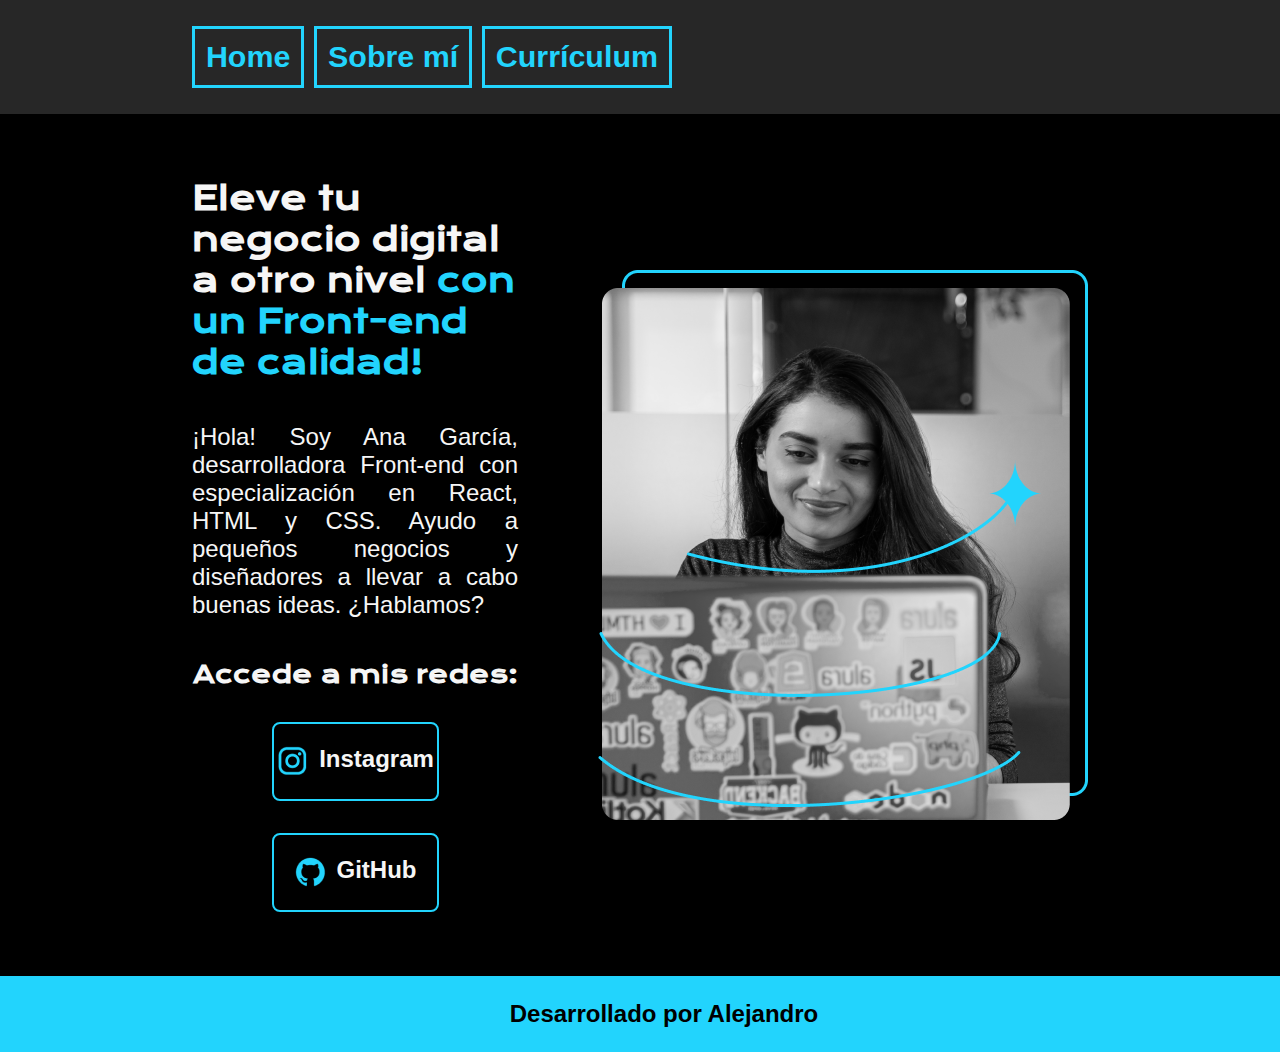
==== index.html @ fadf1e2a "Add files via upload" ====
<!DOCTYPE html>
<html lang="es-mx">
<head>
    <meta charset="UTF-8"> 
    <meta http-equiv="X-UA-Compatible" content="IE=edge">
    <meta name="viewport" content="width=device-width, initial-scale=1.0">
    <title>Portafolio</title>
    <link rel="stylesheet" href="./style/style.css">

</head>
<body>
    <header class="header">
        <nav class="header_menu">
            <a class="header_menu_link" href="index.html">Home</a>
            <a  class="header_menu_link" href="about.html">Sobre mí</a>
            <a class="header_menu_link" href="curriculum.html">Currículum</a>
        </nav>

    </header>
    <main class="presentacion">
        <section class="presentacion__contenido">
            <h1 class="presentacion__contenido__titulo">
                Eleve tu negocio digital a otro nivel 
                <strong class="titulo-destaque">con un Front-end de calidad!
                </strong></h1>
                <p class="presentacion__contenido__texto">¡Hola! Soy Ana García, desarrolladora Front-end con
                    especialización en React, HTML y CSS. Ayudo a pequeños
                    negocios y diseñadores a llevar a cabo buenas ideas.
                    ¿Hablamos?

                </p>
                <div class="presentacion_enlaces">
                    <h2 class="presentacion_enlaces_subtitulo"> Accede a mis redes: </h2>
                    <a class="presentacion_enlaces_link" href="https://instagram.com/">
                        <img src="./assets/instagram.png" alt="Logo de instagram">
                        Instagram </a>
                    <a class="presentacion_enlaces_link" href="https://github.com/">
                        <img class="presentacion_imagen" src="./assets/github.png" alt="Logo de instagram"> GitHub</a>
                        
                </div>
        </section>
            <img src="./assets/Imagem.png" alt="Foto de Ana García desarrolando un proyecto">
    </main>
    <footer class="footer">
        <p>Desarrollado por Alejandro</p>
    </footer>
</body>
</html>
---- style/style.css ----
@import url('https://fonts.googleapis.com/css2?family=Krona+One&family=Montserrat&display=swap');

:root{
    --color-primario: #000000;
    --color-secundario: #f6f6f6;
    --color-terciario: #22d4fd;
    --color-hover: #272727;

    --fuente-montserrat: 'Monserrat', sans-serif;
    --fuente-krona: 'Krona One', sans-serif;
}

* {
    padding: 0;
    margin:0;
}

body{
    box-sizing: border-box;
    background-color: var(--color-primario);
    color: var(--color-secundario);
}

.header{
    background-color: var(--color-hover);
    padding: 2% 0 2% 15%;
}

.header_menu{
    display: flex;
    gap: 10px;
}

.header_menu_link{
    font-family: var(--fuente-montserrat); 
    font-size: 1.9rem;
    font-weight: 600;
    color: var(--color-terciario);
    text-decoration: none;
    border: 3px solid var(--color-terciario);
    padding: 1%;
}
.header_menu_link:hover{
    background-color: var(--color-primario);
}

.titulo-destaque {
    color: var(--color-terciario);
}

.presentacion {
    padding: 5% 15%;
    display: flex;
    align-items: center;
    justify-content: space-between;
    gap: 80px;
}

.presentacion__contenido{
    display: flex;
    width: 50%;
    flex-direction: column;
    gap: 40px;
}

.presentacion__contenido__titulo{
    font-size: 2rem;
    font-family: var(--fuente-krona);
}

.titulo-destaque {
    color: var(--color-terciario);
}

.presentacion__contenido__texto{
    font-size: 1.5rem;
    font-family: var(--fuente-montserrat);
    text-align: justify;
}

.presentacion_enlaces{
    display: flex;
    justify-content: space-evenly;
    flex-direction: column;
    align-items:center ;
    gap: 32px;
}


.presentacion_enlaces_subtitulo {
    font-family: var(--fuente-krona);   

}

.presentacion_enlaces_link{
    display: flex;
    justify-content: center;
    gap: 10px;
    border: 2px, solid var(--color-terciario);
    width: 50%;
    text-align: center;
    border-radius: 8px;
    font-size: 1.5rem;
    font-weight: 600;
    padding: 21.5px 0px;
    text-decoration: none;
    color: var(--color-secundario);
    font-family: var(--fuente-montserrat); 
    
}

.presentacion_enlaces_link:hover{
    background-color: var(--color-primario);
}

.link_certificado{
    color: var(--color-terciario);
}

.presentacion__imagen {
    width: 50%;
}

.footer {
    width: 100%;
    padding: 24px;
    color: var(--color-primario);
    background-color: var(--color-terciario);
    text-align: center;
    font-family: var(--fuente-montserrat);
    font-size: 1.5rem;
    font-weight: 600;
}


@media (max-width: 1260px){

    .header {
        padding: 3%
    }

    .header_menu{
        justify-content: center;
    }

    .presentacion {
        flex-direction: column-reverse;
        padding: 5%;
    }
    
    .presentacion__contenido {
        width: auto;
    }
}
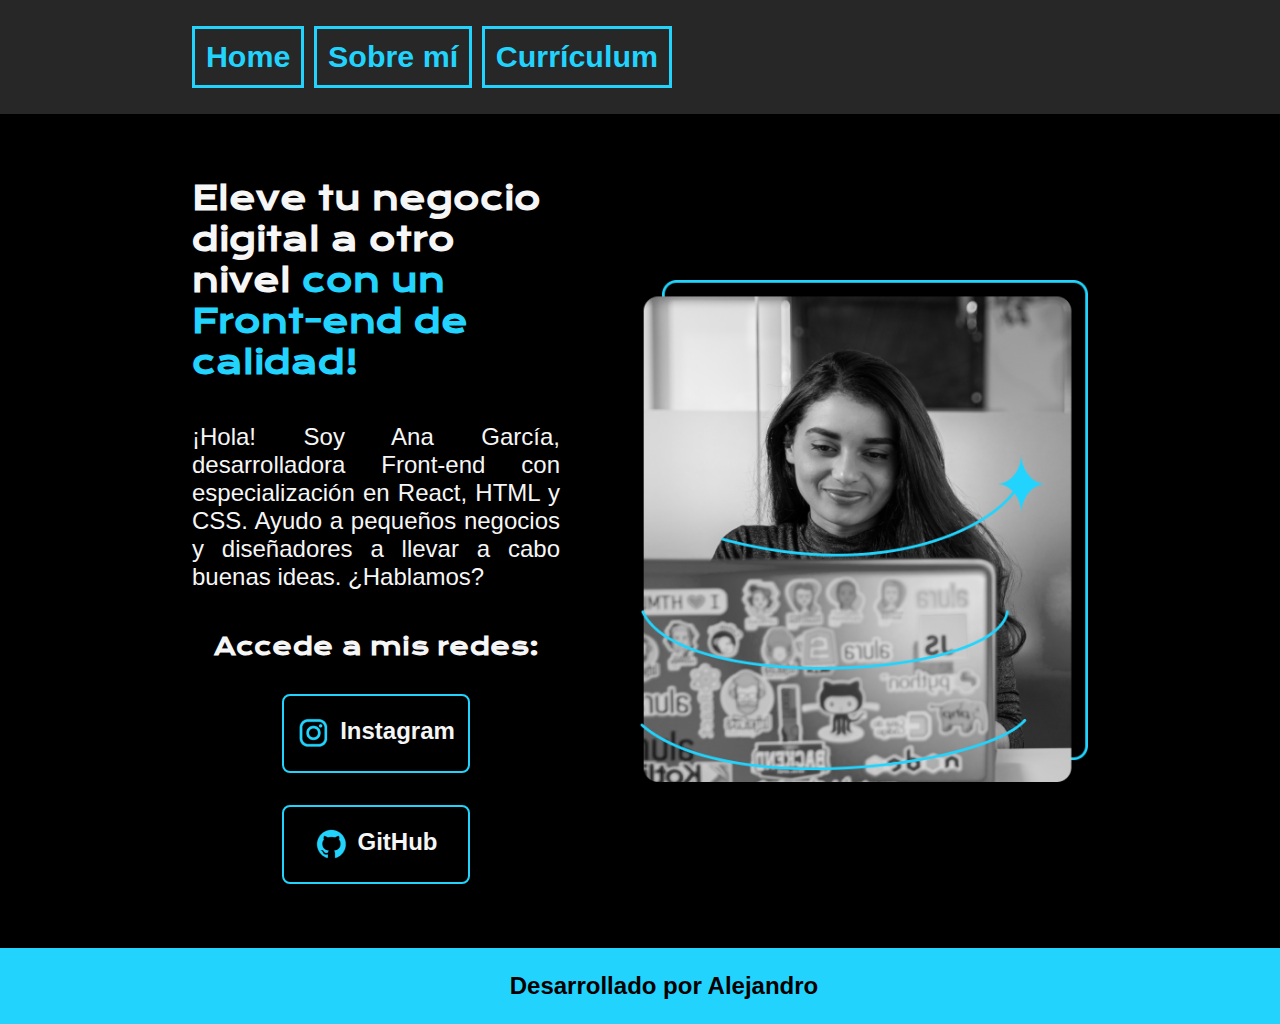
==== commit 6f4b34b7: "Add files via upload" ====
--- a/index.html
+++ b/index.html
@@ -21,8 +21,8 @@
         <section class="presentacion__contenido">
             <h1 class="presentacion__contenido__titulo">
                 Eleve tu negocio digital a otro nivel 
-                <strong class="titulo-destaque">con un Front-end de calidad!
-                </strong></h1>
+                <strong class="titulo-destaque">con un Front-end de calidad!</strong>
+                </h1>
                 <p class="presentacion__contenido__texto">¡Hola! Soy Ana García, desarrolladora Front-end con
                     especialización en React, HTML y CSS. Ayudo a pequeños
                     negocios y diseñadores a llevar a cabo buenas ideas.
@@ -32,14 +32,14 @@
                 <div class="presentacion_enlaces">
                     <h2 class="presentacion_enlaces_subtitulo"> Accede a mis redes: </h2>
                     <a class="presentacion_enlaces_link" href="https://instagram.com/">
-                        <img src="./assets/instagram.png" alt="Logo de instagram">
+                        <img src="./assets/instagram.png" alt="Logo de instagram" alt="Logo de Iistagram">
                         Instagram </a>
                     <a class="presentacion_enlaces_link" href="https://github.com/">
-                        <img class="presentacion_imagen" src="./assets/github.png" alt="Logo de instagram"> GitHub</a>
+                        <img class="presentacion_imagen" src="./assets/github.png" alt="Logo de github"> GitHub</a>
                         
                 </div>
         </section>
-            <img src="./assets/Imagem.png" alt="Foto de Ana García desarrolando un proyecto">
+            <img class="presentacion__imagen" src="./assets/Imagem.png" alt="Foto de Ana García desarrolando un proyecto web">
     </main>
     <footer class="footer">
         <p>Desarrollado por Alejandro</p>
--- a/style/style.css
+++ b/style/style.css
@@ -96,7 +96,7 @@
     display: flex;
     justify-content: center;
     gap: 10px;
-    border: 2px, solid var(--color-terciario);
+    border: 2px solid var(--color-terciario);
     width: 50%;
     text-align: center;
     border-radius: 8px;
@@ -151,4 +151,8 @@
     .presentacion__contenido {
         width: auto;
     }
+    .presentacion__imagen {
+        width: 100%;
+        height: auto;
+    }
 }